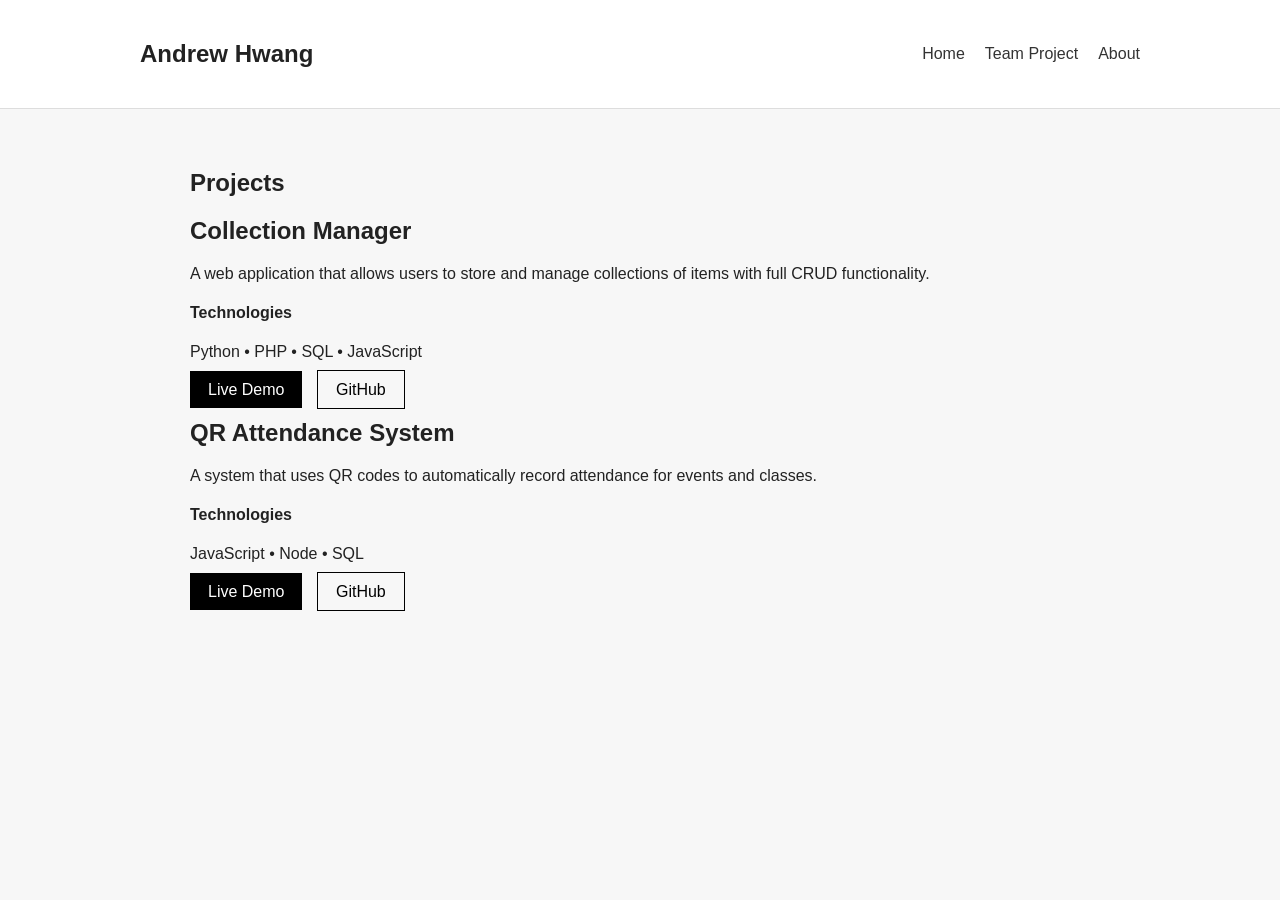
==== projects.html @ 8f825707 "Porting over portfolio" ====
<!DOCTYPE html>
<html>
<head>
<meta charset="UTF-8">
<title>Projects | Andrew Hwang</title>
<link rel="stylesheet" href="styles.css">
</head>

<body>

<header>
<nav>
<h2 class="logo">Andrew Hwang</h2>
<ul>
<li><a href="index.html">Home</a></li>
<li><a href="team-project.html">Team Project</a></li>
<li><a href="about.html">About</a></li>
</ul>
</nav>
</header>

<section class="content">

<h1>Projects</h1>

<div class="project">

<h2>Collection Manager</h2>

<p>
A web application that allows users to store and manage
collections of items with full CRUD functionality.
</p>

<h4>Technologies</h4>

<p>Python • PHP • SQL • JavaScript</p>

<div class="buttons">
<a class="btn" href="#">Live Demo</a>
<a class="btn-outline" href="#">GitHub</a>
</div>

</div>

<div class="project">

<h2>QR Attendance System</h2>

<p>
A system that uses QR codes to automatically record
attendance for events and classes.
</p>

<h4>Technologies</h4>

<p>JavaScript • Node • SQL</p>

<div class="buttons">
<a class="btn" href="#">Live Demo</a>
<a class="btn-outline" href="#">GitHub</a>
</div>

</div>

</section>

</body>
</html>
---- styles.css ----
body{
font-family: Arial, sans-serif;
margin:0;
background:#f7f7f7;
color:#222;
}

header{
background:white;
border-bottom:1px solid #ddd;
}

nav{
display:flex;
justify-content:space-between;
align-items:center;
padding:20px;
max-width:1000px;
margin:auto;
}

nav ul{
display:flex;
gap:20px;
list-style:none;
}

nav a{
text-decoration:none;
color:#333;
}

.hero{
text-align:center;
padding:80px 20px;
}

.hero h1{
font-size:48px;
margin-bottom:10px;
}

.featured{
margin-top:40px;
}

.buttons{
margin-top:20px;
}

.btn{
background:black;
color:white;
padding:10px 18px;
text-decoration:none;
margin-right:10px;
}

.btn-outline{
border:1px solid black;
padding:10px 18px;
text-decoration:none;
color:black;
}

.project-grid{
display:grid;
grid-template-columns:repeat(auto-fit,minmax(250px,1fr));
gap:20px;
max-width:1000px;
margin:auto;
padding:20px;
}

.card{
background:white;
padding:20px;
border-radius:5px;
}

.content{
max-width:900px;
margin:auto;
padding:40px 20px;
}

.skills{
display:flex;
gap:15px;
list-style:none;
padding:0;
}
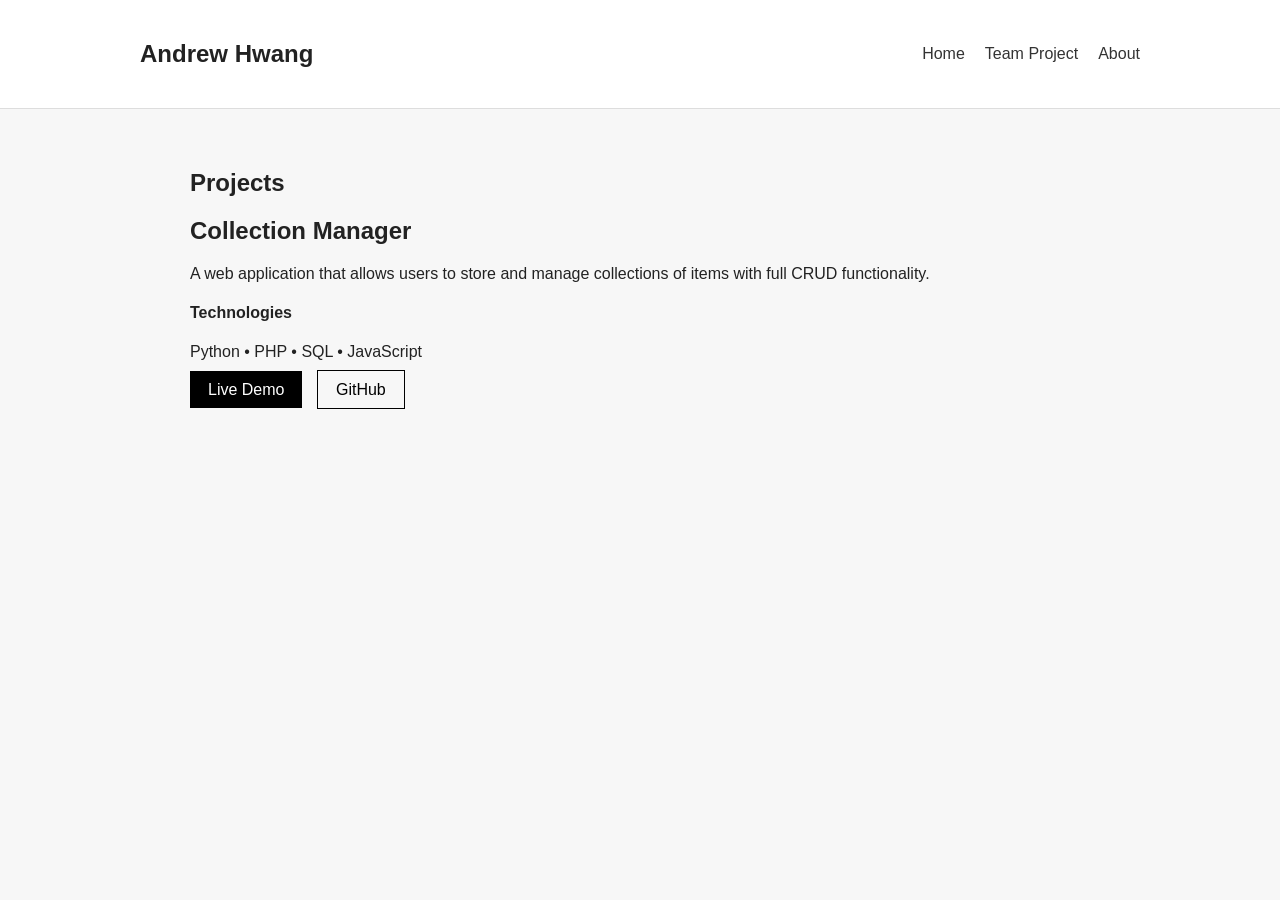
==== commit 21d31828: "Updated project standing" ====
--- a/projects.html
+++ b/projects.html
@@ -43,25 +43,6 @@
 
 </div>
 
-<div class="project">
-
-<h2>QR Attendance System</h2>
-
-<p>
-A system that uses QR codes to automatically record
-attendance for events and classes.
-</p>
-
-<h4>Technologies</h4>
-
-<p>JavaScript • Node • SQL</p>
-
-<div class="buttons">
-<a class="btn" href="#">Live Demo</a>
-<a class="btn-outline" href="#">GitHub</a>
-</div>
-
-</div>
 
 </section>
 
--- a/styles.css
+++ b/styles.css
@@ -38,6 +38,10 @@
 .hero h1{
 font-size:48px;
 margin-bottom:10px;
+}
+
+.projects-preview h2 {
+    text-align: center;
 }
 
 .featured{
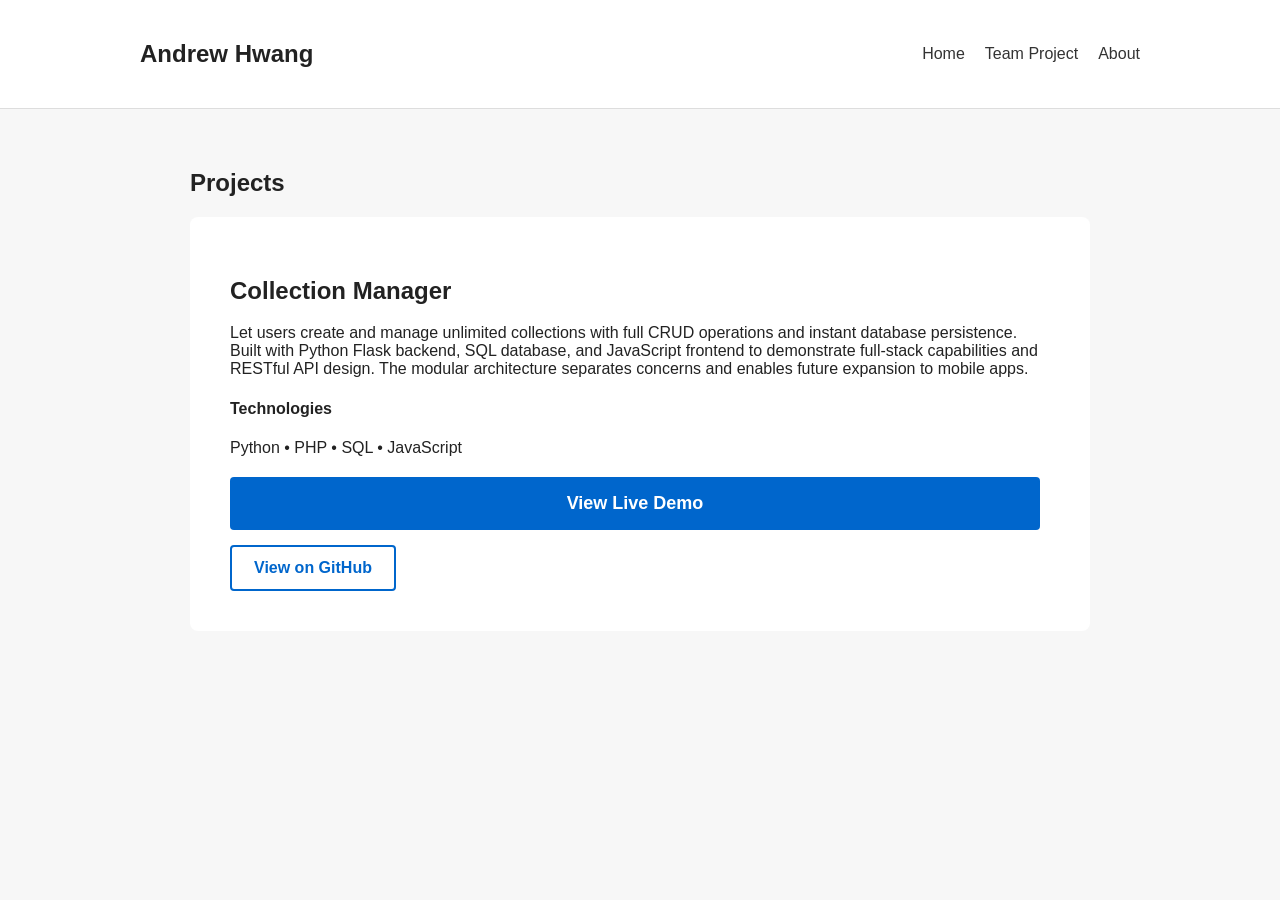
==== commit 87ad3e6f: "Edits to overall presentation" ====
--- a/projects.html
+++ b/projects.html
@@ -28,8 +28,7 @@
 <h2>Collection Manager</h2>
 
 <p>
-A web application that allows users to store and manage
-collections of items with full CRUD functionality.
+Let users create and manage unlimited collections with full CRUD operations and instant database persistence. Built with Python Flask backend, SQL database, and JavaScript frontend to demonstrate full-stack capabilities and RESTful API design. The modular architecture separates concerns and enables future expansion to mobile apps.
 </p>
 
 <h4>Technologies</h4>
@@ -37,8 +36,8 @@
 <p>Python • PHP • SQL • JavaScript</p>
 
 <div class="buttons">
-<a class="btn" href="#">Live Demo</a>
-<a class="btn-outline" href="#">GitHub</a>
+<a class="btn btn-primary" href="#">View Live Demo</a>
+<a class="btn-secondary" href="#">View on GitHub</a>
 </div>
 
 </div>
--- a/styles.css
+++ b/styles.css
@@ -46,6 +46,19 @@
 
 .featured{
 margin-top:40px;
+background:white;
+padding:30px;
+border-radius:8px;
+max-width:600px;
+margin-left:auto;
+margin-right:auto;
+}
+
+.project{
+background:white;
+padding:40px;
+border-radius:8px;
+margin-bottom:30px;
 }
 
 .buttons{
@@ -58,6 +71,44 @@
 padding:10px 18px;
 text-decoration:none;
 margin-right:10px;
+border:none;
+cursor:pointer;
+font-weight:bold;
+display:inline-block;
+}
+
+.btn-primary{
+background:#0066cc;
+color:white;
+padding:16px 28px;
+font-size:18px;
+margin-bottom:15px;
+display:block;
+text-align:center;
+border-radius:4px;
+font-weight:bold;
+text-decoration:none;
+cursor:pointer;
+}
+
+.btn-primary:hover{
+background:#0052a3;
+}
+
+.btn-secondary{
+border:2px solid #0066cc;
+padding:12px 22px;
+text-decoration:none;
+color:#0066cc;
+font-weight:bold;
+display:inline-block;
+background:white;
+border-radius:4px;
+cursor:pointer;
+}
+
+.btn-secondary:hover{
+background:#f0f4ff;
 }
 
 .btn-outline{
